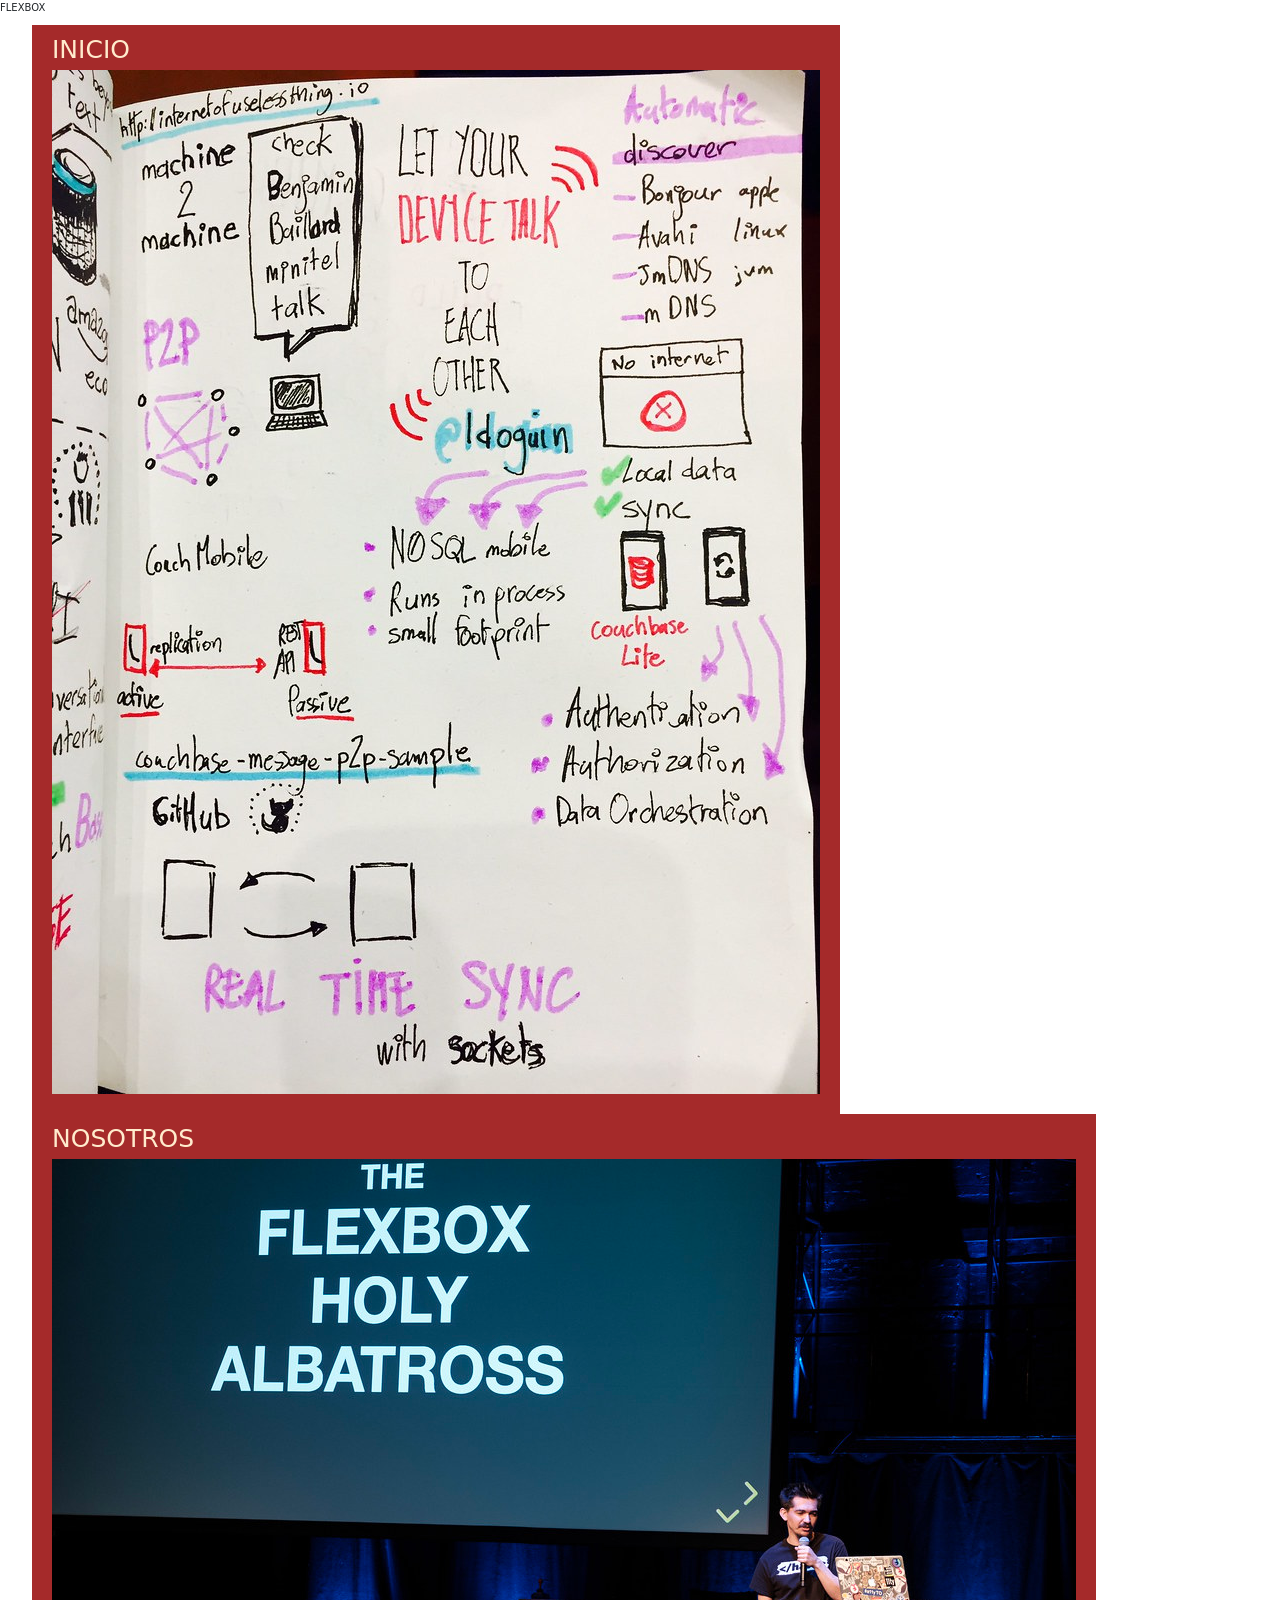
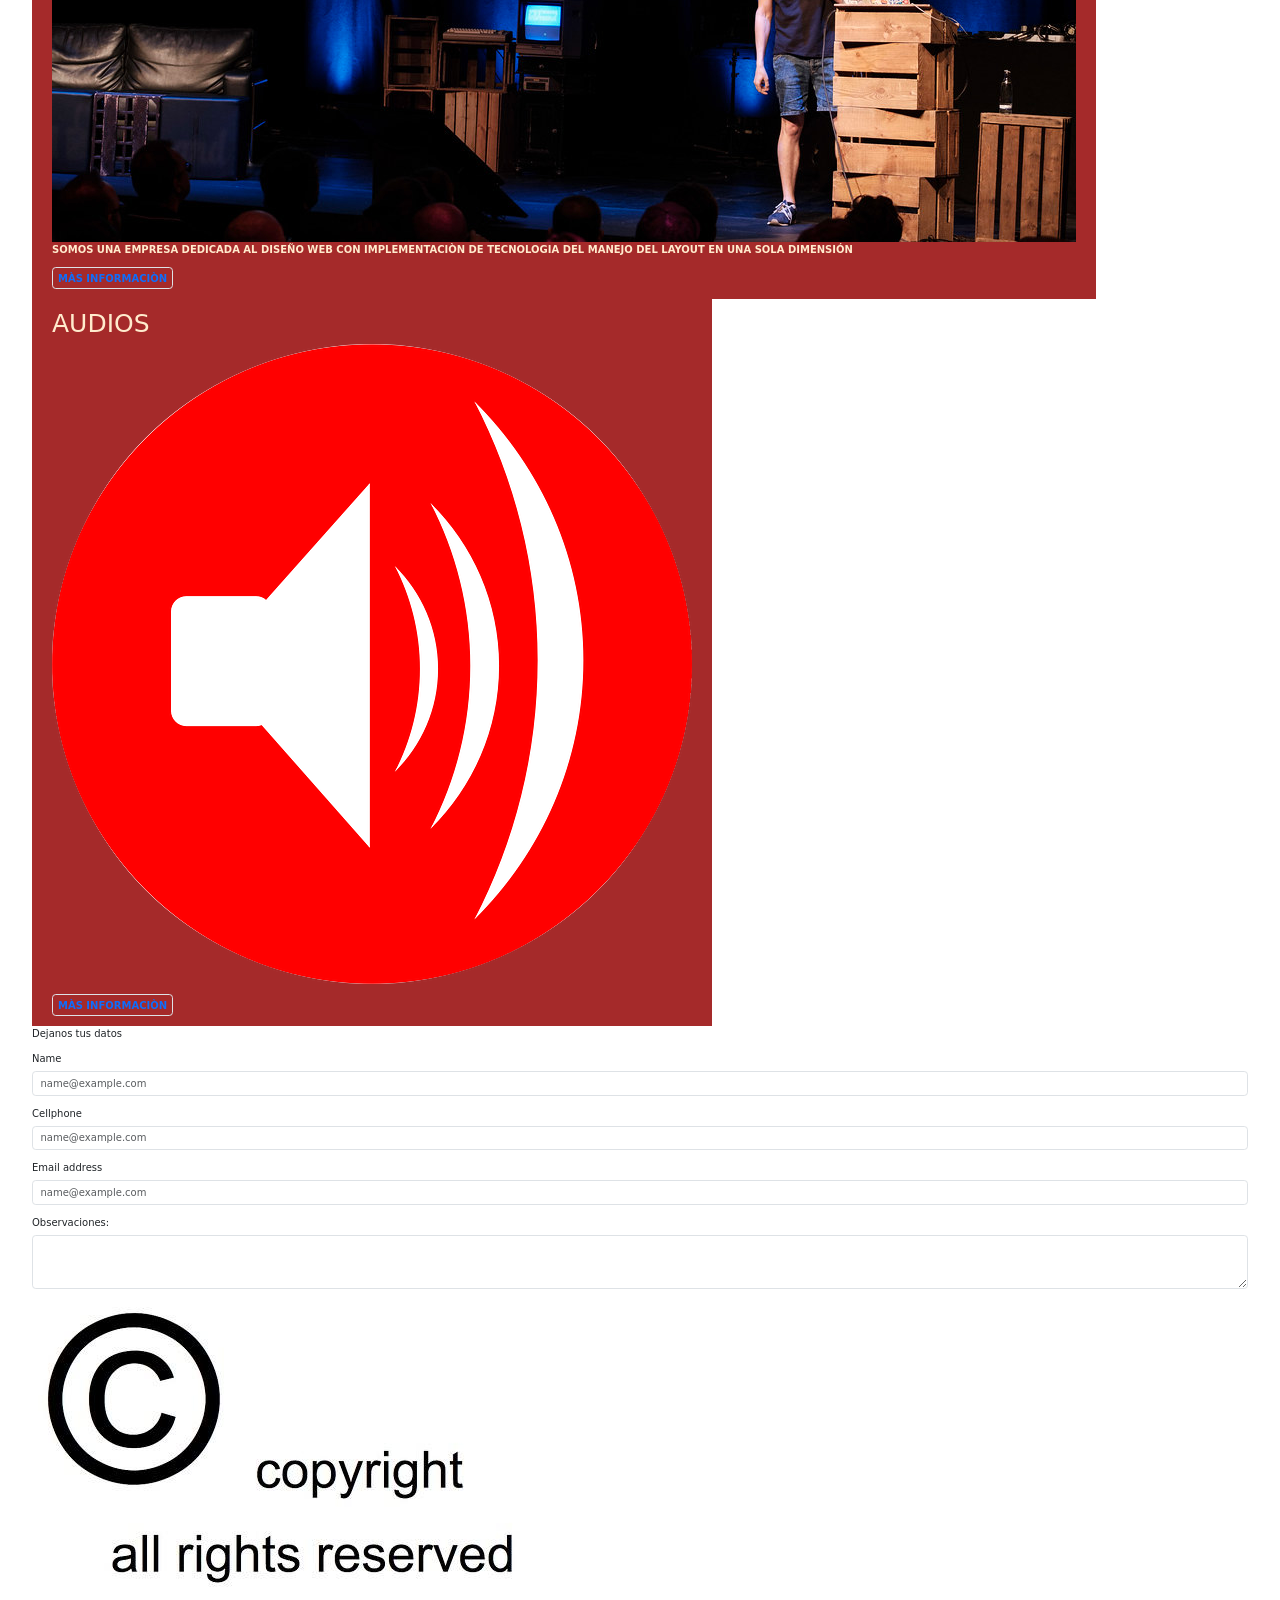
==== Fase 3/index.html @ b6f3497d "Fase 3" ====
<!DOCTYPE html>
<html lang="en">
<head>
    <meta charset="UTF-8">
    <meta http-equiv="X-UA-Compatible" content="IE=edge">
    <meta name="viewport" content="width=, initial-scale=1.0">
    <link rel="stylesheet" href="CSS/Style.css">
    <link rel="preconnect" href="https://fonts.googleapis.com">
    <link rel="preconnect" href="https://fonts.gstatic.com" crossorigin>
    <link href="https://fonts.googleapis.com/css2?family=Nabla&display=swap" rel="stylesheet">
    <title>Document</title>
    <p>FLEXBOX</p>
</head>
<body>
    <div class="contenedor dos-columnas">
        <article class="entrada-blog">
            <h1>Inicio</h1>
            <img src="img/img.jpg">
            <p></p>
        </article>
        <article class="entrada-blog">
            <h1>Nosotros</h1>
            <img src="img/img 2.jpg">
            <p>Somos una empresa dedicada al diseño web con implementaciòn de tecnologia del manejo del layout en una sola dimensión</p>
            <a href="tema.html" class="d-inline-flex focus-ring py-1 px-2 text-decoration-none border rounded-2">Màs informaciòn</a>
        </article>
        <article class="entrada-blog">
            <h1>Audios</h1>
            <img src="img/img 3.png">
            <p></p>
            <a href="audio.html" class="d-inline-flex focus-ring py-1 px-2 text-decoration-none border rounded-2">Màs informaciòn</a>
        </article>
        <p>Dejanos tus datos</p>
        <div class="mb-3">
            <label for="exampleFormControlInput1" class="form-label">Name</label>
            <input type="email" class="form-control" id="exampleFormControlInput1" placeholder="name@example.com">
          </div>
          <div class="mb-3">
            <label for="exampleFormControlInput1" class="form-label">Cellphone</label>
            <input type="email" class="form-control" id="exampleFormControlInput1" placeholder="name@example.com">
          </div>
          <div class="mb-3">
            <label for="exampleFormControlInput1" class="form-label">Email address</label>
            <input type="email" class="form-control" id="exampleFormControlInput1" placeholder="name@example.com">
          </div>
          <div class="mb-3">
            <label for="exampleFormControlTextarea1" class="form-label">Observaciones:</label>
            <textarea class="form-control" id="exampleFormControlTextarea1" rows="3"></textarea>
          </div>
    </div>
    <link href="https://cdn.jsdelivr.net/npm/bootstrap@5.3.0/dist/css/bootstrap.min.css" rel="stylesheet" integrity="sha384-9ndCyUaIbzAi2FUVXJi0CjmCapSmO7SnpJef0486qhLnuZ2cdeRhO02iuK6FUUVM" crossorigin="anonymous">
    <script src="https://cdn.jsdelivr.net/npm/bootstrap@5.3.0/dist/js/bootstrap.bundle.min.js" integrity="sha384-geWF76RCwLtnZ8qwWowPQNguL3RmwHVBC9FhGdlKrxdiJJigb/j/68SIy3Te4Bkz" crossorigin="anonymous"></script>
</body>
<footer class="contenedor dos-columnas">
    <img src="img/imgcopy.jpg">
 <p></p>
</footer>
</html>
---- Fase 3/CSS/Style.css ----
html{
    box-sizing: border-box;
    font-size: 62.5%;
}
＊,＊:before,＊:after{
}
body{
    font-family: 'Nabla', cursive;
    font-size: 1.8rem;
}
image{
      max-width: 100%;
}
h1{
   font-size: 6rem;
}
.contenedor{
    max-width: 1280px;
    width: 95%;
    margin: 0 auto;
}
.entrada-blog{
    display: inline-block;
    background-color: brown;
    color:blanchedalmond;
    padding: 10px 20px;
    text-decoration: none;
    font-weight: bold;
    text-transform: uppercase;
 }
 @media(max-width:768px){
    .dos-columnas{
       display: grid;
       grid-template-columns: repeat(4,1fr);
       gap: 2rem;
    }
 }
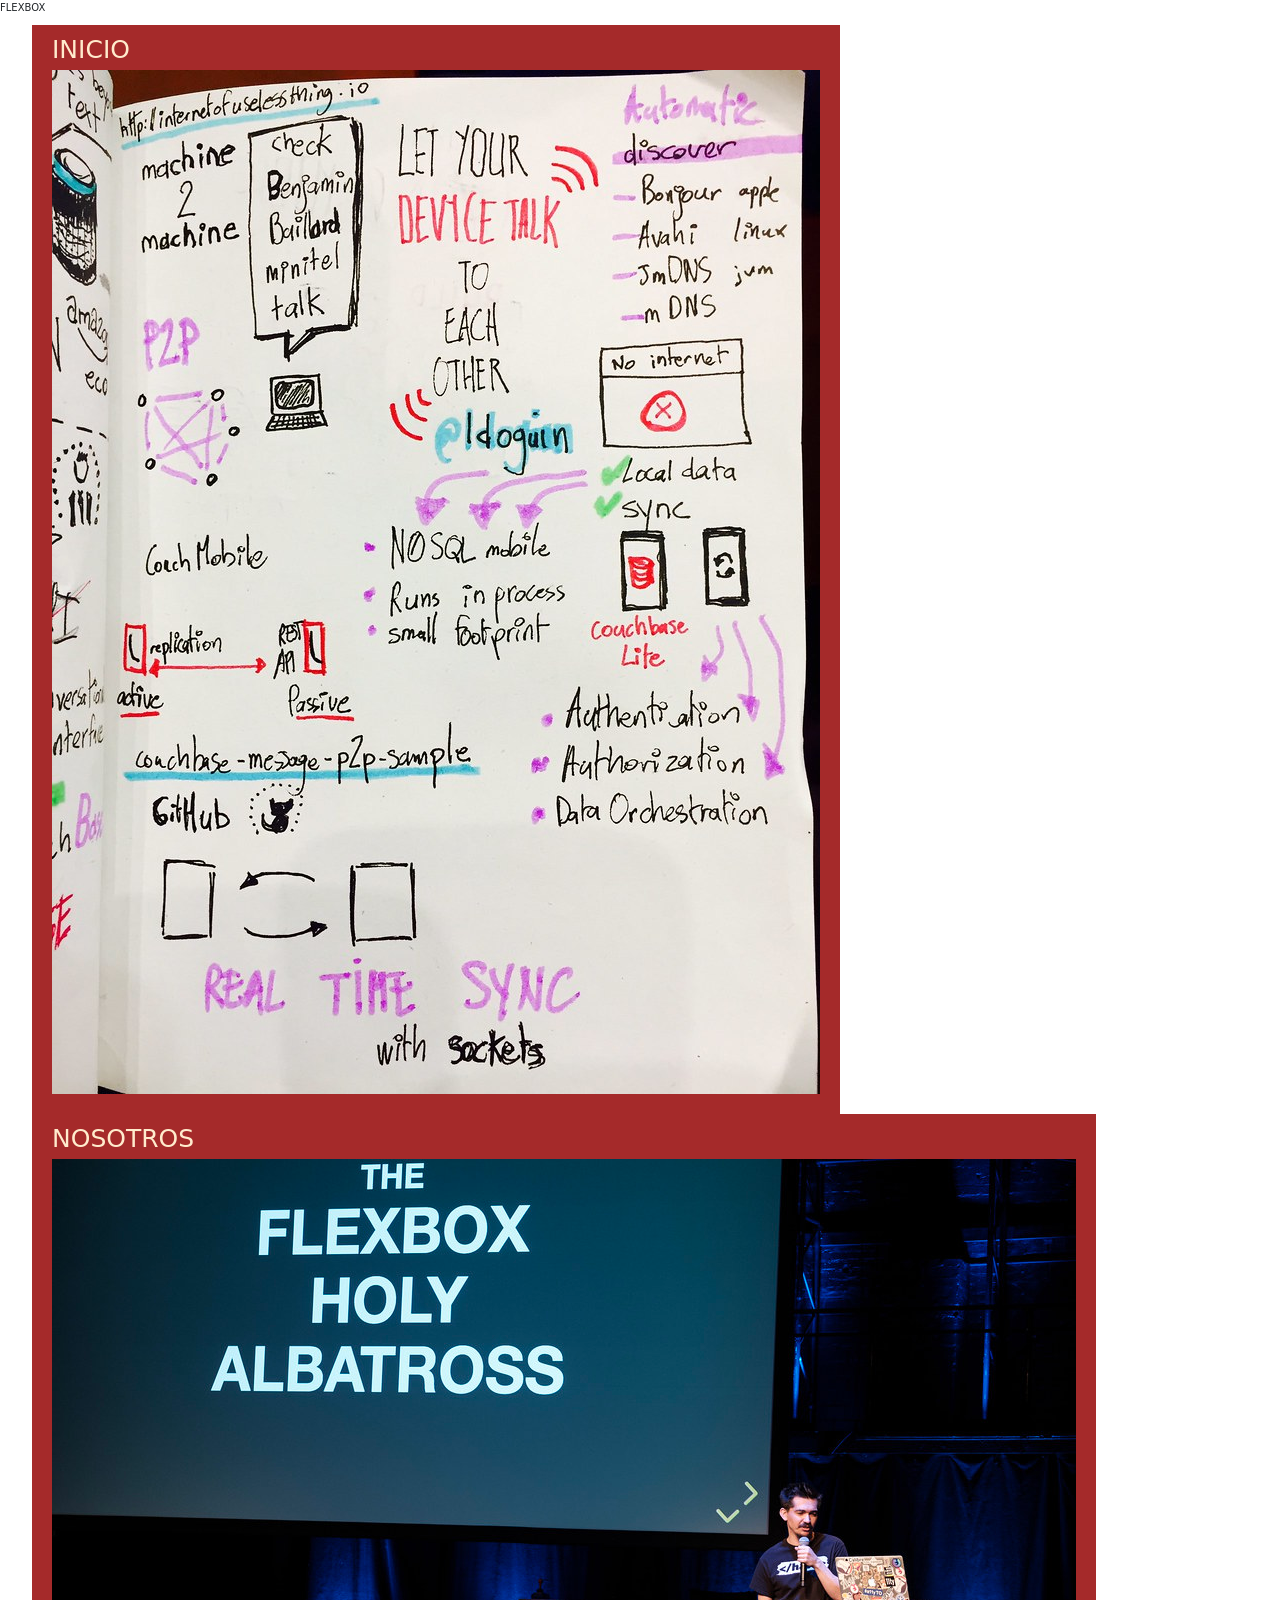
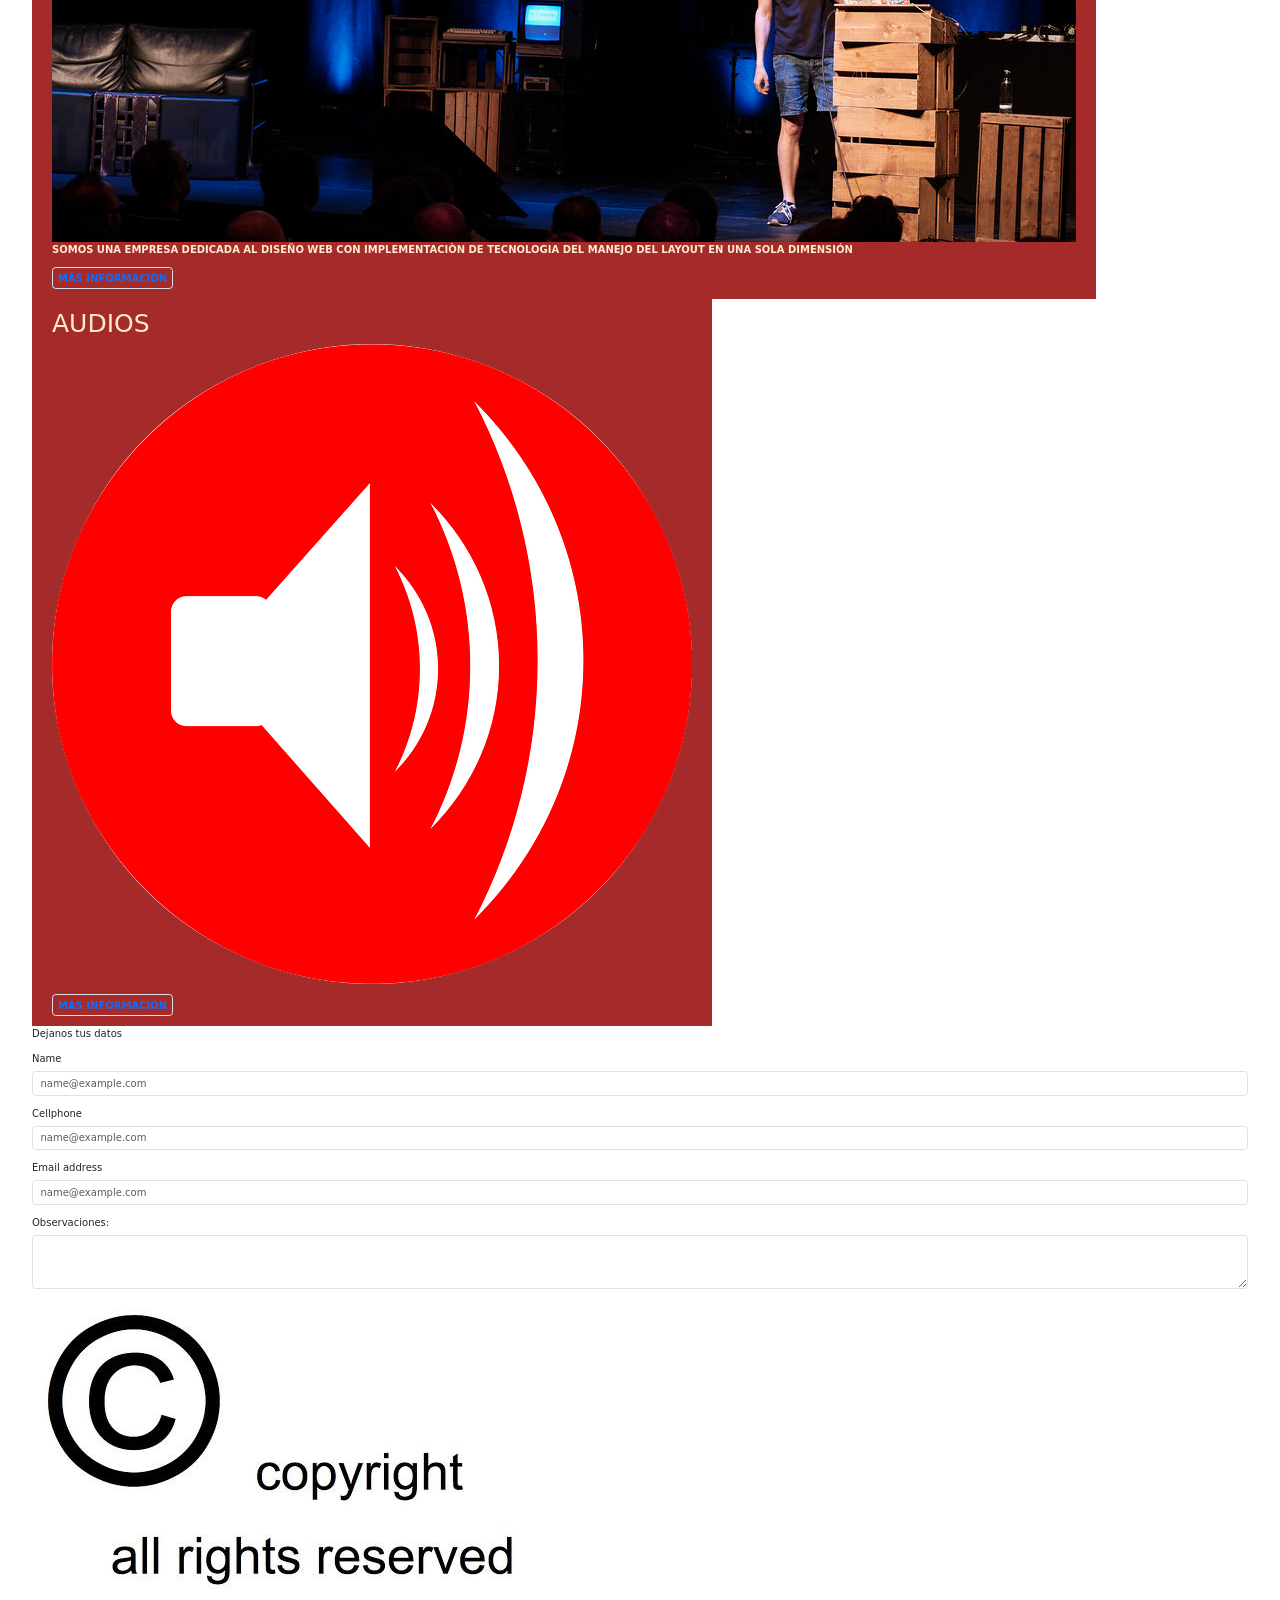
==== commit 4faee975: "Fase 4" ====
--- a/Fase 3/index.html
+++ b/Fase 3/index.html
@@ -50,6 +50,15 @@
     </div>
     <link href="https://cdn.jsdelivr.net/npm/bootstrap@5.3.0/dist/css/bootstrap.min.css" rel="stylesheet" integrity="sha384-9ndCyUaIbzAi2FUVXJi0CjmCapSmO7SnpJef0486qhLnuZ2cdeRhO02iuK6FUUVM" crossorigin="anonymous">
     <script src="https://cdn.jsdelivr.net/npm/bootstrap@5.3.0/dist/js/bootstrap.bundle.min.js" integrity="sha384-geWF76RCwLtnZ8qwWowPQNguL3RmwHVBC9FhGdlKrxdiJJigb/j/68SIy3Te4Bkz" crossorigin="anonymous"></script>
+     
+   
+     <table>
+
+       <tr>
+        <td><a href="../Fase 4/index.html"></a></td>
+       </tr>
+
+     </table>
 </body>
 <footer class="contenedor dos-columnas">
     <img src="img/imgcopy.jpg">
